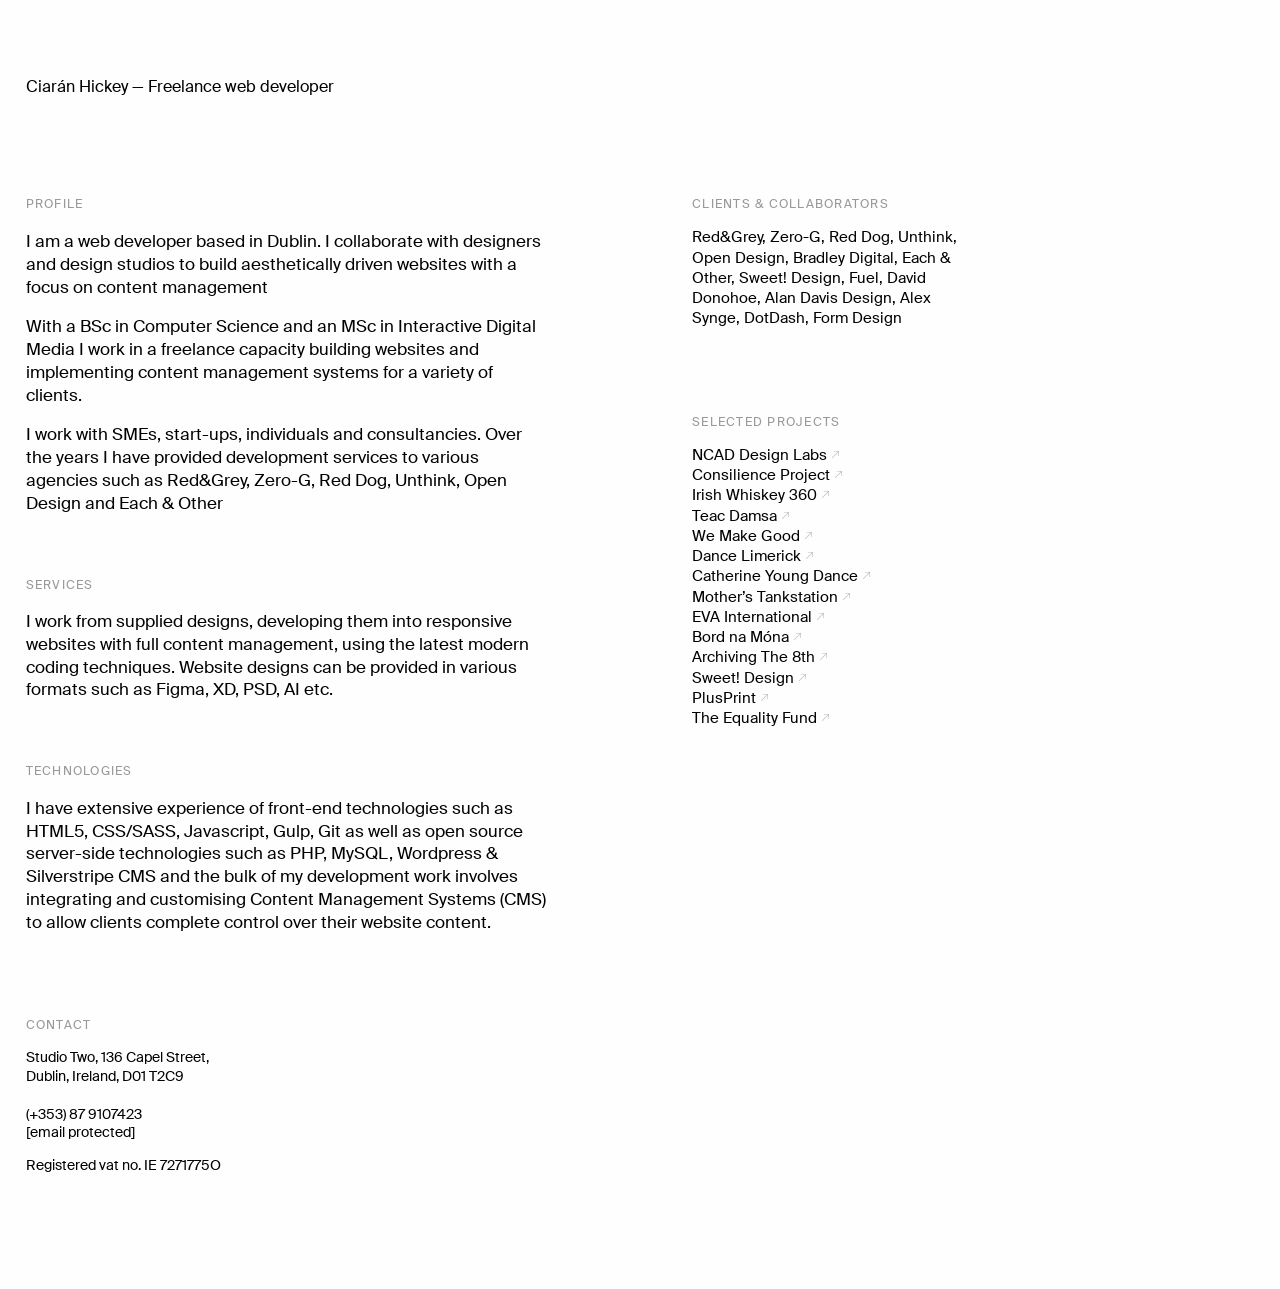
==== index.html @ 2cb1ad40 "Added files via upload" ====
<!DOCTYPE html>
<html lang="en-GB" class="no-js">

<head>
	
	<!-- Google Tag Manager — Added 30 August 2023 -->
	<script>(function(w,d,s,l,i){w[l]=w[l]||[];w[l].push({'gtm.start':
	new Date().getTime(),event:'gtm.js'});var f=d.getElementsByTagName(s)[0],
	j=d.createElement(s),dl=l!='dataLayer'?'&l='+l:'';j.async=true;j.src=
	'https://www.googletagmanager.com/gtm.js?id='+i+dl;f.parentNode.insertBefore(j,f);
	})(window,document,'script','dataLayer','GTM-N52NLS3S');</script>
	<!-- End Google Tag Manager -->


	<meta charset="UTF-8">
	
	<meta http-equiv="X-UA-Compatible" content="IE=edge">
	<meta name="viewport" content="width=device-width,initial-scale=1">
	
	<link rel="profile" href="http://gmpg.org/xfn/11">
	<link rel="pingback" href="https://www.ciaranhickey.com/xmlrpc.php">
	
	<title>Ciarán Hickey | Freelance web developer	</title>
	
	<meta name='robots' content='noindex, nofollow' />
	<link rel='dns-prefetch' href='https://ajax.googleapis.com' />
	<link rel="alternate" type="application/rss+xml" title="Ciarán Hickey &raquo; Home Comments Feed" href="https://www.ciaranhickey.com/home/feed/" />
	<link rel="alternate" title="oEmbed (JSON)" type="application/json+oembed" href="https://www.ciaranhickey.com/wp-json/oembed/1.0/embed?url=https%3A%2F%2Fwww.ciaranhickey.com%2F" />
	<link rel="alternate" title="oEmbed (XML)" type="text/xml+oembed" href="https://www.ciaranhickey.com/wp-json/oembed/1.0/embed?url=https%3A%2F%2Fwww.ciaranhickey.com%2F&amp;format=xml" />
	
	<link rel='stylesheet' id='main-style-css' href='styles.css' type='text/css' media='all' />
	
	<link rel="https://api.w.org/" href="https://www.ciaranhickey.com/wp-json/" />

	<link rel="canonical" href="index.html" />
	<link rel='shortlink' href='index.html' />
	
		
		
</head>


<body class="home privacy-policy wp-singular page-template page-template-templates page-template-home page-template-templateshome-php page page-id-2 wp-theme-ciaranhickey">

<div class="container">
	
	<div class="content-container">

			
		<div class="full-width title-area m-bottom-lg">
			
			<p>Ciarán Hickey — Freelance web developer</p>
		
		</div>
		
		<div class="content-wrapper first">

			<h6>Profile</h6>
			<p>I am a web developer based in Dublin. I collaborate with designers and design studios to build aesthetically driven websites with a focus on content management</p>
			<p>With a BSc in Computer Science and an MSc in Interactive Digital Media I work in a freelance capacity building websites and implementing content management systems for a variety of clients.</p>
			<p>I work with SMEs, start-ups, individuals and consultancies. Over the years I have provided development services to various agencies such as <a href="http://redandgrey.ie/" target="_blank">Red&Grey</a>, <a href="http://www.zero-g.ie/" target="_blank">Zero-G</a>, <a href="http://reddog.ie/" target="_blank">Red Dog</a>, <a href="http://www.unthink.ie/" target="_blank">Unthink</a>, <a href="http://www.weareopen.ie" target="_blank">Open Design</a> and <a href="https://eachandother.com/" target="_blank">Each & Other</a></p>
	
			<br/><h6>Services</h6>
			<p>I work from supplied designs, developing them into responsive websites with full content management, using the latest modern coding techniques. Website designs can be provided in various formats such as Figma, XD, PSD, AI etc.</p>
			
			<br/><h6>Technologies</h6>
			<p>I have extensive experience of front-end technologies such as HTML5, CSS/SASS, Javascript, Gulp, Git as well as open source server-side technologies such as PHP, MySQL, Wordpress & Silverstripe CMS and the bulk of my development work involves integrating and customising Content Management Systems (CMS) to allow clients complete control over their website content.</p>						

		</div>
		
		
		
		<div class="content-wrapper second">
			<h6>Clients & Collaborators</h6>
			<ul class="links-list client-list">
				<li>Red&Grey, </li>
				<li>Zero-G, </li>
				<li>Red Dog, </li>
				<li>Unthink, </li>				
				<li>Open Design, </li>
				<li>Bradley Digital, </li>
				<li>Each & Other, </li>
				<li>Sweet! Design, </li>
				<li>Fuel, </li>
				<li>David Donohoe, </li>
				<li>Alan Davis Design, </li>
				<li>Alex Synge, </li>
				<li>DotDash, </li>		
				<li>Form Design</li>
			</ul>
			<br/>
			<h6>Selected Projects</h6>
			<ul class="project-list links-list">
				<li><a href="https://ncaddesignlabs.ie" target="_blank">NCAD Design Labs</a><span>(Designed by Red&Grey)</span></li>
				<li><a href="https://consilienceproject.org" target="_blank">Consilience Project</a><span>(Designed by Red&Grey)</span></li>
				<li><a href="https://irishwhiskey360.com/" target="_blank">Irish Whiskey 360</a><span>(Designed by Red&Grey)</span></li>
				<li><a href="https://teacdamsa.com" target="_blank">Teac Damsa</a><span>(Designed by Zero-G)</span></li>
				<li><a href="https://wemakegood.ie" target="_blank">We Make Good</a><span>(Designed by Red Dog)</span></li>
				<li><a href="https://dancelimerick.ie" target="_blank">Dance Limerick</a><span>(Designed by David Donohoe)</span></li>
				<li><a href="http://" target="_blank">Catherine Young Dance</a><span>(Designed by Clare Lynch)</span></li>
				<li><a href="http://www.motherstankstation.com/" target="_blank">Mother’s Tankstation</a><span>(Designed by David Donohoe)</span></li>
				<li><a href="http://www.eva.ie/" target="_blank">EVA International</a><span>(Designed by Alex Synge)</span></li>
				<li><a href="#" target="_blank">Bord na Móna</a><span>(Designed by Zero-G)</span></li>
				<li><a href="http://archivingthe8th.ucd.ie" target="_blank">Archiving The 8th</a><span>(Designed by Alan Davis)</span></li>
				<li><a href="https://sweet.ie" target="_blank">Sweet! Design</a><span>(Designed by Sweet Design)</span></li>
				<li><a href="http://plusprint.ie/" target="_blank">PlusPrint</a><span>(Designed by Unthink)</span></li>
				<li><a href="http://equalityfund.ie" target="_blank">The Equality Fund</a><span>(Designed by Form Design)</span></li>
			</ul>
			
			<br/>

		</div>
		
		<div class="content-wrapper last">
			
			<div class="contact-details">
				<h6>Contact</h6>
				<p>Studio Two, 136 Capel Street,<br/>Dublin, Ireland, D01 T2C9<br/><br/>(+353) 87 9107423<br/><a href="https://www.ciaranhickey.com/cdn-cgi/l/email-protection#e48981a4878d8596858a8c8d878f819dca878b89"><span class="__cf_email__" data-cfemail="ddb0b89dbeb4bcafbcb3b5b4beb6b8a4f3beb2b0">[email&#160;protected]</span></a><br/></p>
				<p>Registered vat no. IE 7271775O</p>
			</div>	
			
		</div><!--/.content-wrapper-->
		
	
		
	</div><!--/.content-container-->

</div><!--/.container-->




<div class="fixed-coffee-button">		
	<script data-cfasync="false" src="https://www.ciaranhickey.com/cdn-cgi/scripts/5c5dd728/cloudflare-static/email-decode.min.js"></script><script type="text/javascript" src="https://cdnjs.buymeacoffee.com/1.0.0/button.prod.min.js" data-name="bmc-button" data-slug="ciaranhickey" data-color="#666666" data-emoji="☕" data-font="Cookie" data-text="Buy me a coffee" data-outline-color="#f9f4ea" data-font-color="#f9f4ea" data-coffee-color="#f9f4ea" ></script>	
</div>


</body>
</html>
---- styles.css ----
@font-face {
	font-family: 'SuisseIntl-Regular-WebM';
	src: 	url('fonts/SuisseIntl-Regular-WebM.woff2') format('woff2'),
				url('fonts/SuisseIntl-Regular-WebM.woff') format('woff');
	font-weight: normal;
	font-style: normal;
}
	
	
	
	
	body{
	
		color:#ffffff;
		font-weight: 400;
		-webkit-text-size-adjust: 100%;
		-ms-text-size-adjust: 100%;
		text-rendering: optimizeLegibility;
		-webkit-font-smoothing: antialiased;
		font-size: 14px;
		line-height: 1.3em;
		padding: 0;
		margin: 0;		
		font-family:  "suisseintl", "SuisseIntl-Regular-WebM", "Inter", sans-serif;
	
		letter-spacing: 0;
		font-stretch: normal;
		font-style: normal;
		font-variant-caps: normal;
		font-weight: 400;
		
	
		background: rgb(248, 247, 245);
		background: rgb(249, 249, 249);
		background: rgb(253, 254, 253);
		
		
	
		color:#000000;
	
	}
	
	
	.show-on-mobile{display: none !important;}
	
	a, a:link, a:visited, a:focus, a:active{
		color:#000000;
		text-decoration: none;
		
	}
	a:hover{
		color:#000000;
		text-decoration: underline;
		text-underline-offset: 3px;
	}
	
	h1,h2,h3,h4,h5,h6{
		font-weight: normal;
		font-size: 28px;
		line-height: 1.3em;
	}
	h1 {
		font-size: 32px;
		line-height: 1.12em;
		margin-bottom: 2em; 
		font-weight: 400;
		letter-spacing: -0.04em;
		letter-spacing: -0.92px;
		
	}
	h2{
		line-height: 1em;
		font-size: 80px;
		max-width: 80%;
		margin-bottom: 1em;
	}
	h6 {
		font-size: 14px;
		font-weight: 300;
		font-weight: 400;
		margin-bottom: 1.2em;
		color: #999999;
		font-size: 12px;
		text-transform: uppercase;
		letter-spacing: 1.25px;
	}
	
	.container{
		padding: 60px 0px;
		width: 96vw;
		margin: 0 auto;
		max-width: 1440px;
		vertical-align: top;
	}
	
	.title-area p{
		margin-bottom: 8vh;
		font-size: 16px;
	}
	
	.title-area h1{
		max-width: 1270px;
		font-weight: normal;
		
		font-style: normal;
		
		letter-spacing: 0.65px;
		
		
		line-height: 1.2em;
		font-size: 32px;
	}
	
	
	
	.content-wrapper{
		display: inline-block;
		width:32%;
		max-width: 610px;
		margin-bottom: 40px;
		vertical-align: top;
		padding-right: 1%;
	
	}
	.content-wrapper.first{
		width:45%;
		padding-right: 4%;
	}
	.content-wrapper.first-wide{
		width:65%;
		padding-right: 10%;
		max-width: 860px;
	}
	.content-wrapper.extra-wide{
		width:70%;
		padding-right: 0;
		max-width: 960px;
	}
	.content-wrapper.second{
		width:28%;
		padding-left: 5%;
	}
	.content-wrapper.last{
		width:21%;
		padding-right: 0;
	}
	
	.content-wrapper.full-width{
		width:75%;
		padding-right: 4%;
		max-width: 780px;
	}
	
	
	p,
	ul li,
	ol, li{
		font-size: 17px;
		line-height: 1.34em;
		max-width: 95%;
		letter-spacing: 0px;
	}
	table tr td{
		font-size: 18px;
		line-height: 1.44em;
		max-width: 100%;
		letter-spacing: 0em;
	}
	
	.fixed-coffee-button{
		position: fixed;
		right:0px;
		bottom:30px;
		width:200px;
	}
	.contact-details p{
		font-size: 14px;
	}
	
	
	.container .links-list{
		margin-bottom: 40px;
		max-width: 80%;
		padding: 0;
	}
	.container .links-list li{
		display: block;	
		line-height: 1.35em;
		font-size: 15px;
	}
	.container .links-list.client-list li{
		display: inline;
	}
	.container .links-list li a{
		text-decoration: none;
		border-bottom: none;
		display: inline;	
		position: relative;
	}
	.container .links-list.project-list li a{
		padding-right: 12px;
	}
	.container .links-list.project-list li a:after{
		content:'';
		position: absolute;
		right:0;
		top:6px;
		background-image: url("data:image/svg+xml,%3Csvg version='1.1' id='Layer_1' xmlns='http://www.w3.org/2000/svg' xmlns:xlink='http://www.w3.org/1999/xlink' x='0px' y='0px' viewBox='0 0 49.2 49.2' style='enable-background:new 0 0 49.2 49.2;' xml:space='preserve'%3E%3Cstyle type='text/css'%3E .st0%7Bfill-rule:evenodd;clip-rule:evenodd;fill:%23BABABA;%7D%0A%3C/style%3E%3Cpath class='st0' d='M45,7.1L3.6,48.6c-0.8,0.8-2.1,0.8-2.9,0s-0.8-2.1,0-2.9L42.1,4.2h-27c-1.2,0-2.1-0.9-2.1-2.1S13.9,0,15.1,0h32 c0.6,0,1.1,0.2,1.5,0.6c0.4,0.4,0.6,0.9,0.6,1.5v32c0,1.2-0.9,2.1-2.1,2.1S45,35.2,45,34.1V7.1z'/%3E%3C/svg%3E");
		background-repeat: no-repeat;
		background-size: 100% auto;
		width:7px;
		height: 10px;
		
	}
	
	.container .links-list li a:hover{
		text-decoration: underline;
		text-underline-offset:3px;
	}
	.container .links-list.project-list li span{
		display: none;
	}
	
	
	
	
	.bmc-btn{
		position: relative;
		bottom:auto;
		right:auto;
		min-width: 160px !important;
		max-width: 180px !important;
		height:40px !important;
		font-size: 22px !important;
		border-radius: 8px !important;
		line-height: 24px !important;
		padding: 0px 14px !important;
		margin-top: 20px;
	}
	.bmc-btn .bmc-btn-text{
		font-size: 21px;
	}
	
	
	
	
	@media (max-width: 1160px){
	
	
		.content-wrapper{
			display: block;
			width:50%;
			max-width: 510px;
			margin-bottom: 40px;
			vertical-align: top;
			padding-right: 0;
		
		}
		.title-area h1{
			width:80%;
			font-size: 40px;
		}
		.content-wrapper.first{
			display: inline-block;
			width:50%;
			padding-right: 0;
		}
		.content-wrapper.second{
			width:100%;
			padding-left: 0;
		}
		.content-wrapper.last{
			width:100%;
			padding-right: 0;
			display: none;
		}
		.content-wrapper.contact{
			display: inline-block;
			width:33%;
			float:right;
		}
		
		.container .links-list {
			max-width: 100%;
		}
	
	
	}
	
	@media (max-width: 760px){
		
		.show-on-mobile{display: block !important;}
		.hide-on-mobile{display: none !important;}
		
		.container{
			width:100%;
			font-size: 18px;
			line-height: 24px;
			padding: 40px 25px 20px 25px;
		}
		
		h1 {
			font-size: 28px;
			line-height: 1.12em;
			margin-bottom: 2em; 
			letter-spacing: -0.04em;
			letter-spacing: -0.92px;
			
		}
		h2{
			font-size: 40px;
			max-width: 90%;
		}
		
		.title-area p{
			font-size: 16px;
		}
		.title-area h1{
			font-size: 26px;
			line-height: 1.1em;
			margin-bottom: 2em;  
			letter-spacing: 0px;
		}
		.fixed-contact-details{
			position: relative;
			bottom: auto;
			right:auto;
		}
		
		
		p,
		ul li,
		ol, li{
			max-width: 100%;
			font-size: 18px;
		}
		.fixed-coffee-button{
			position: relative;
			bottom: auto;
			right:auto;
			left:30px;
			bottom:30px;
		}
		
	}
	
	@media (max-width: 480px){
		
		
		.content-wrapper{
			display: block;
			width:50%;
			max-width: 510px;
			margin-bottom: 40px;
			vertical-align: top;
			padding-right: 0;
		
		}
		.title-area h1{
			width:100%;
		}
		.content-wrapper.first,
		.content-wrapper.second,
		.content-wrapper.last{
			display: block;
			width:100%;
			padding-right: 0;
			padding-left: 0;
		}
		
		.content-wrapper.contact{
			display: none;
		}
		
	}
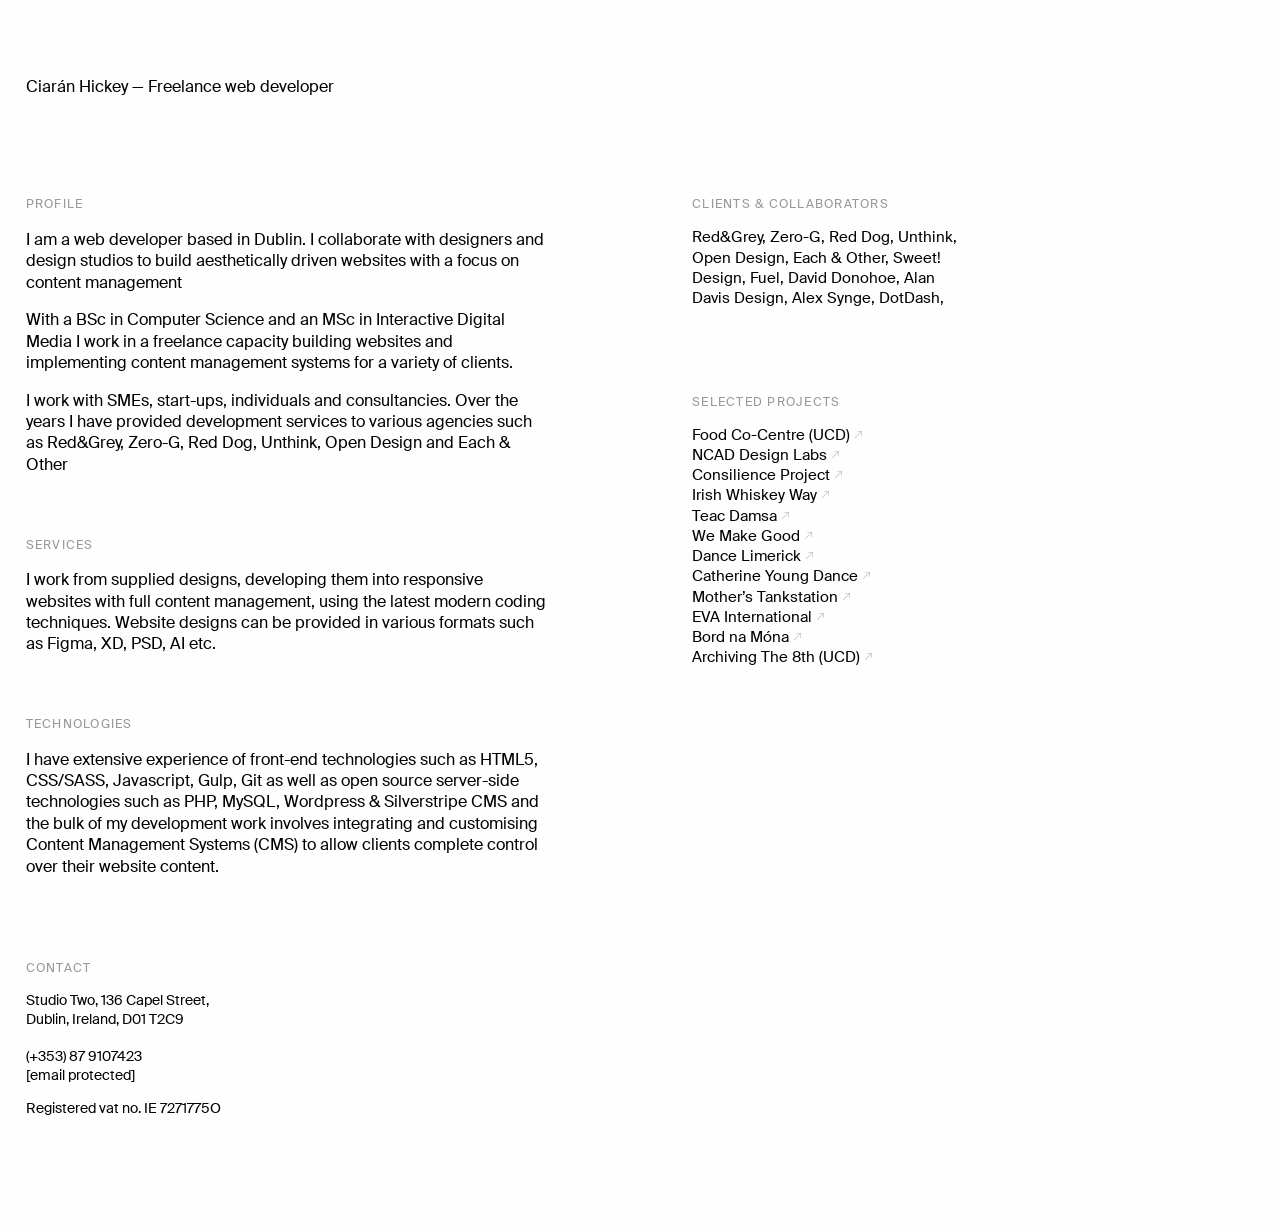
==== commit 4b78aebe: "Update index.html" ====
--- a/index.html
+++ b/index.html
@@ -78,22 +78,21 @@
 				<li>Red Dog, </li>
 				<li>Unthink, </li>				
 				<li>Open Design, </li>
-				<li>Bradley Digital, </li>
 				<li>Each & Other, </li>
 				<li>Sweet! Design, </li>
 				<li>Fuel, </li>
 				<li>David Donohoe, </li>
 				<li>Alan Davis Design, </li>
 				<li>Alex Synge, </li>
-				<li>DotDash, </li>		
-				<li>Form Design</li>
+				<li>DotDash, </li>	
 			</ul>
 			<br/>
 			<h6>Selected Projects</h6>
 			<ul class="project-list links-list">
+				<li><a href="https://foodcocentre.org" target="_blank">Food Co-Centre (UCD)</a><span>(Designed by Sweet! Design)</span></li>
 				<li><a href="https://ncaddesignlabs.ie" target="_blank">NCAD Design Labs</a><span>(Designed by Red&Grey)</span></li>
 				<li><a href="https://consilienceproject.org" target="_blank">Consilience Project</a><span>(Designed by Red&Grey)</span></li>
-				<li><a href="https://irishwhiskey360.com/" target="_blank">Irish Whiskey 360</a><span>(Designed by Red&Grey)</span></li>
+				<li><a href="https://irishwhiskey360.com/" target="_blank">Irish Whiskey Way</a><span>(Designed by Red&Grey)</span></li>
 				<li><a href="https://teacdamsa.com" target="_blank">Teac Damsa</a><span>(Designed by Zero-G)</span></li>
 				<li><a href="https://wemakegood.ie" target="_blank">We Make Good</a><span>(Designed by Red Dog)</span></li>
 				<li><a href="https://dancelimerick.ie" target="_blank">Dance Limerick</a><span>(Designed by David Donohoe)</span></li>
@@ -101,10 +100,8 @@
 				<li><a href="http://www.motherstankstation.com/" target="_blank">Mother’s Tankstation</a><span>(Designed by David Donohoe)</span></li>
 				<li><a href="http://www.eva.ie/" target="_blank">EVA International</a><span>(Designed by Alex Synge)</span></li>
 				<li><a href="#" target="_blank">Bord na Móna</a><span>(Designed by Zero-G)</span></li>
-				<li><a href="http://archivingthe8th.ucd.ie" target="_blank">Archiving The 8th</a><span>(Designed by Alan Davis)</span></li>
-				<li><a href="https://sweet.ie" target="_blank">Sweet! Design</a><span>(Designed by Sweet Design)</span></li>
-				<li><a href="http://plusprint.ie/" target="_blank">PlusPrint</a><span>(Designed by Unthink)</span></li>
-				<li><a href="http://equalityfund.ie" target="_blank">The Equality Fund</a><span>(Designed by Form Design)</span></li>
+				<li><a href="http://archivingthe8th.ucd.ie" target="_blank">Archiving The 8th (UCD)</a><span>(Designed by Alan Davis)</span></li>
+
 			</ul>
 			
 			<br/>
--- a/styles.css
+++ b/styles.css
@@ -1,7 +1,7 @@
 @font-face {
-	font-family: 'SuisseIntl-Regular-WebM';
-	src: 	url('fonts/SuisseIntl-Regular-WebM.woff2') format('woff2'),
-				url('fonts/SuisseIntl-Regular-WebM.woff') format('woff');
+	font-family: 'SuisseIntl-Regular-WebS';
+	src: 	url('fonts/SuisseIntl-Regular-WebS.woff2') format('woff2'),
+				url('fonts/SuisseIntl-Regular-WebS.woff') format('woff');
 	font-weight: normal;
 	font-style: normal;
 }
@@ -21,7 +21,7 @@
 		line-height: 1.3em;
 		padding: 0;
 		margin: 0;		
-		font-family:  "suisseintl", "SuisseIntl-Regular-WebM", "Inter", sans-serif;
+		font-family:  "SuisseIntl-Regular-WebS", "Inter", sans-serif;
 	
 		letter-spacing: 0;
 		font-stretch: normal;
@@ -155,13 +155,13 @@
 	p,
 	ul li,
 	ol, li{
-		font-size: 17px;
+		font-size: 16px;
 		line-height: 1.34em;
 		max-width: 95%;
 		letter-spacing: 0px;
 	}
 	table tr td{
-		font-size: 18px;
+		font-size: 16px;
 		line-height: 1.44em;
 		max-width: 100%;
 		letter-spacing: 0em;
@@ -372,4 +372,4 @@
 			display: none;
 		}
 		
-	}+	}
